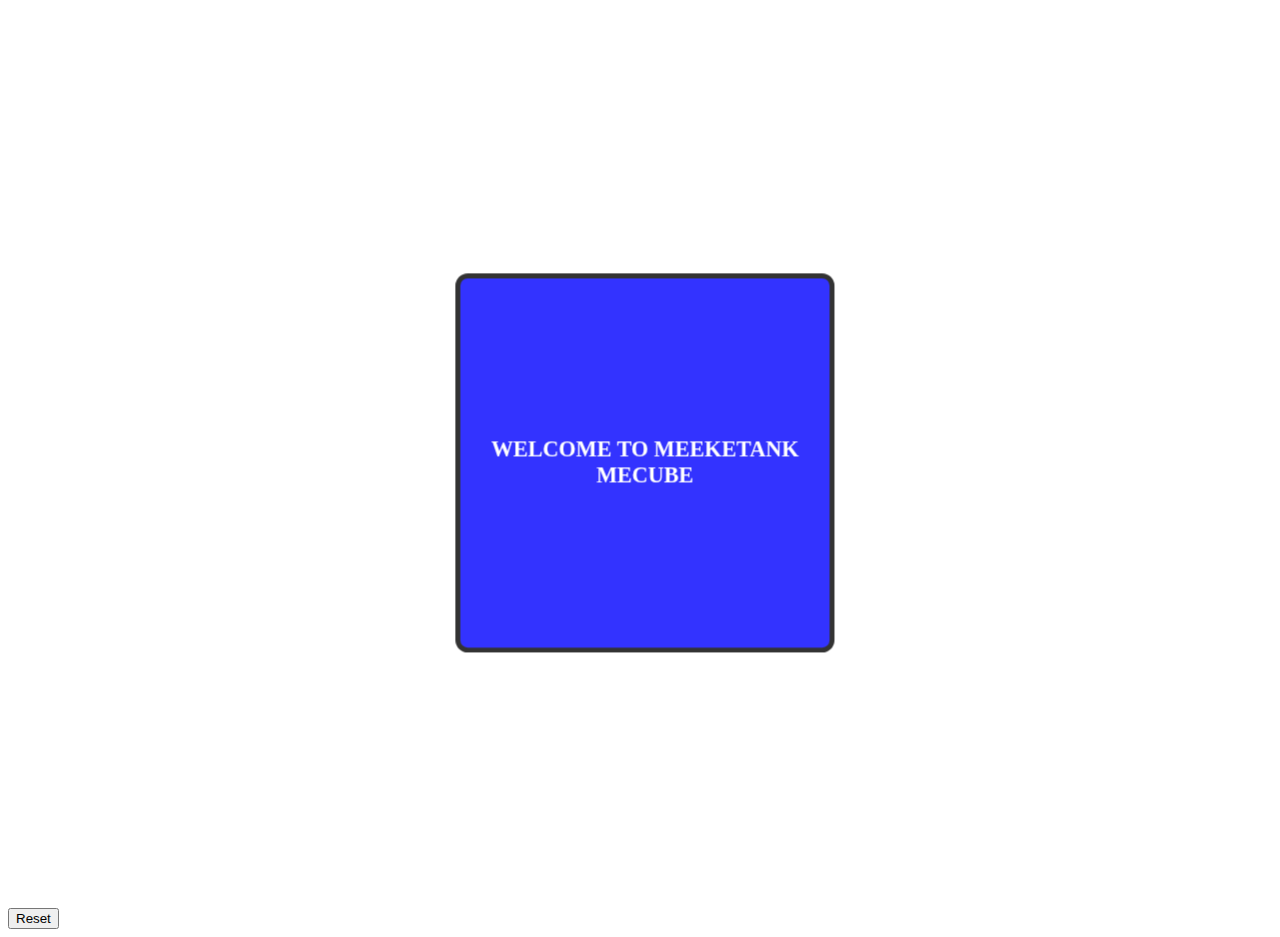
==== index.html @ 08e5a08e "Update index.html" ====
<!DOCTYPE html>
<html>
<head>
  <title>Flipping Box</title>
  <link rel="stylesheet" type="text/css" href="styles.css">
</head>
<body>
  <div class="container">
    <div id="box">
      <div class="side front"></div>
      <a href="https://www.linkedin.com/in/meekettank/" target="_blank" class="side left"></a>
      <a href="https://github.com/Meeketank" target="_blank" class="side back"></a>
      <a href="mailto:meeketketantank@gmail.com" class="side right"></a>
      <a href="aboutme.html" target="_blank" class="side top"></a>
      <a href="https://techmeeket.wixsite.com/home" target="_blank" class="side bottom"></a>
    </div>
  </div>

  <button id="reset-button" class="reset-button">Reset</button>
  
  <script src="script.js"></script>
</body>
</html>
---- styles.css ----
body {
  overflow: hidden;
}

.container {
  display: flex;
  justify-content: center;
  align-items: center;
  height: 100vh;
  width: 100%;
  perspective: 800px;
}

#box {
  width: 300px;
  height: 300px;
  transform-style: preserve-3d;
  transition: transform 0.5s;
  transform: rotateX(0deg) rotateY(0deg);
}

.side {
  position: absolute;
  width: 300px;
  height: 300px;
  opacity: 0.8;
  backface-visibility: hidden;
  border: 4.3px solid black;
  border-radius: 10px;
  display: flex;
  justify-content: center;
  align-items: center;
}

.front {
  background-color: blue;
  transform: translateZ(150px);
}

.right {
  background-color: cyan;
  transform: rotateY(90deg) translateZ(150px);
}

.back {
  background-color: green;
  transform: rotateY(180deg) translateZ(150px);
}

.left {
  background-color: yellow;
  transform: rotateY(-90deg) translateZ(150px);
}

.top {
  background-color: #ff9cac;
  transform: rotateX(90deg) translateZ(150px);
}

.bottom {
  background-color: red;
  transform: rotateX(-90deg) translateZ(150px);
}

.front:before {
  content: "WELCOME TO MEEKETANK MECUBE";
  text-align: center;
  font-size: 18px;
  font-weight: bold;
  color: white;
}

.left:before {
  content: "LINKEDIN";
  font-size: 18px;
  font-weight: bold;
  color: black;
}

.back:before {
  content: "GITHUB PROJECT'S";
  font-size: 18px;
  font-weight: bold;
  color: white;
  text-align: center;
}

.right:before {
  content: "EMAIL ME";
  font-size: 18px;
  font-weight: bold;
  color: black;
}

.top:before {
  content: "ABOUT ME";
  font-size: 18px;
  font-weight: bold;
  color: blue;
}

.bottom:before {
  content: "WEBSITE";
  font-size: 18px;
  font-weight: bold;
  color: white;
  text-align: center;
}
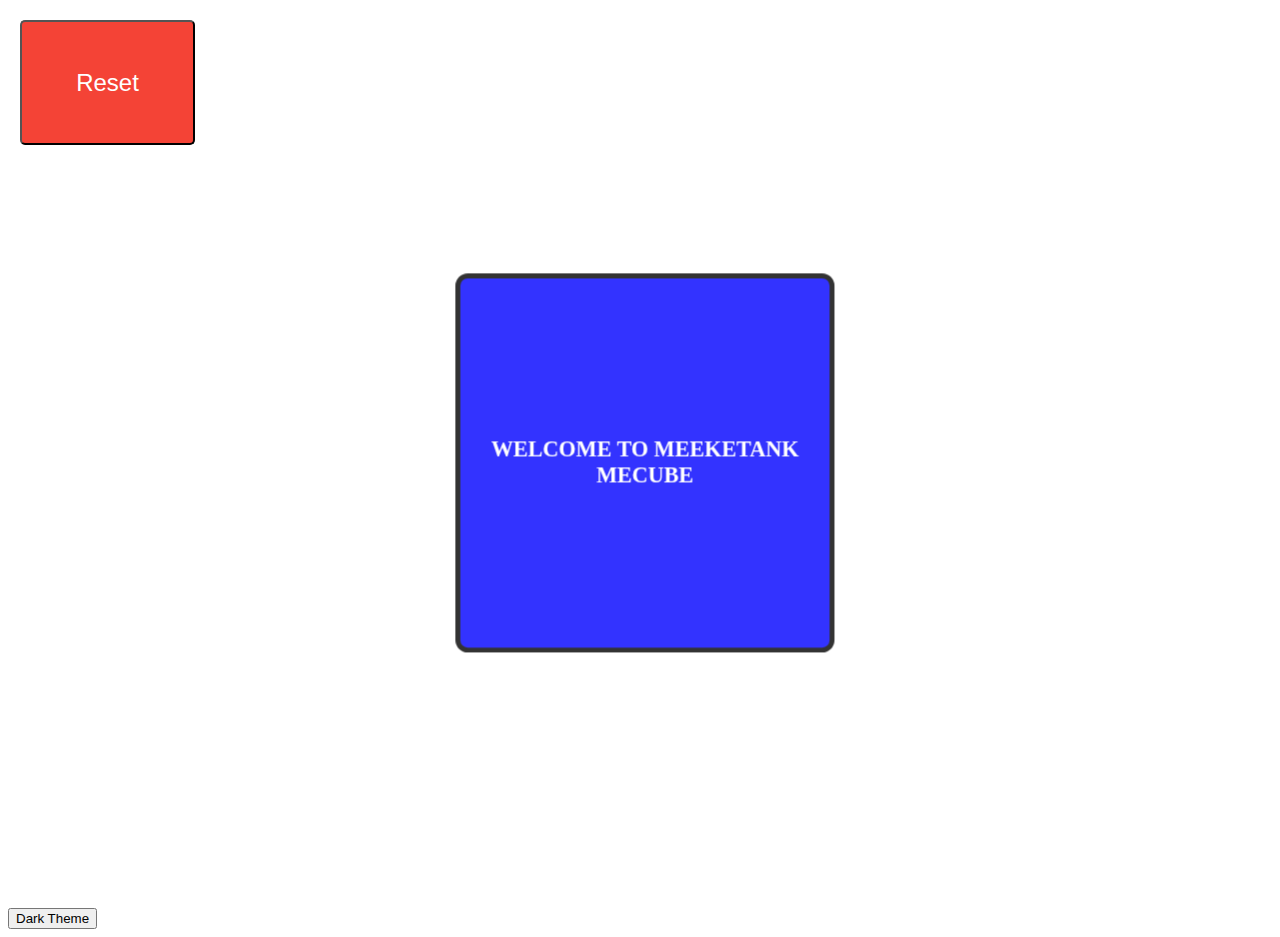
==== commit 859dafc5: "Update index.html" ====
--- a/index.html
+++ b/index.html
@@ -15,9 +15,10 @@
       <a href="https://techmeeket.wixsite.com/home" target="_blank" class="side bottom"></a>
     </div>
   </div>
+  
+  <button id="reset-button" class="reset-button">Reset</button>
+  <button id="dark-button" class="dark-button">Dark  Theme</button>
 
-  <button id="reset-button" class="reset-button">Reset</button>
-  
   <script src="script.js"></script>
 </body>
 </html>
--- a/styles.css
+++ b/styles.css
@@ -106,3 +106,23 @@
   color: white;
   text-align: center;
 }
+
+.reset-button{
+  position: fixed;
+  top: 20px;
+  left: 20px;
+  height: 125px;
+  width: 175px;
+  background-color: #f44336;
+  color: #fff;
+  padding: 10px 20px;
+  font-size: x-large;
+  border-radius: 5px;
+  text-decoration: none;
+  transition: background-color 0.3s;
+}
+
+.reset-button:hover {
+  background-color: #811b1b;
+}
+
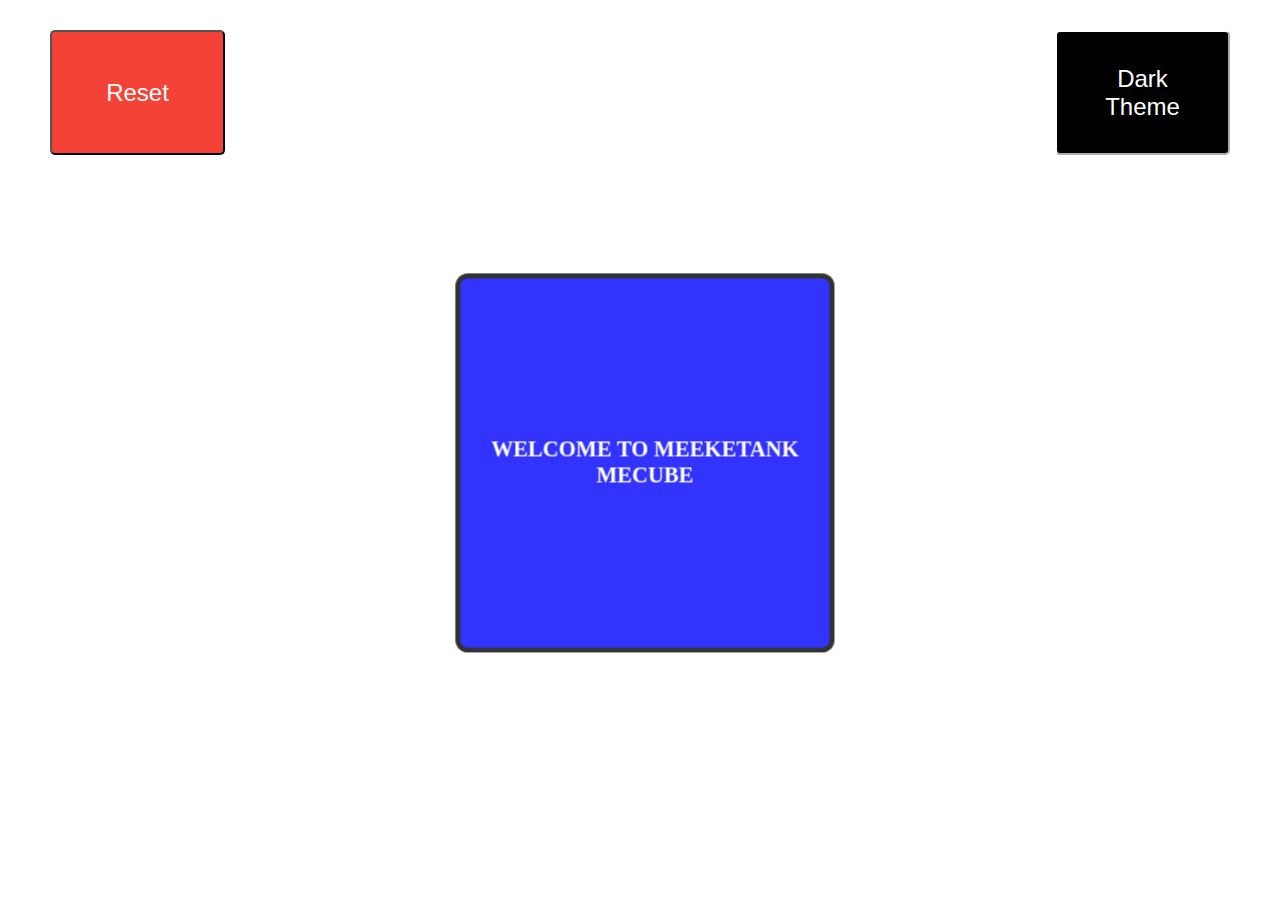
==== commit aa0762da: "Update index.html" ====
--- a/index.html
+++ b/index.html
@@ -1,7 +1,7 @@
 <!DOCTYPE html>
 <html>
 <head>
-  <title>Flipping Box</title>
+  <title>MeCube</title>
   <link rel="stylesheet" type="text/css" href="styles.css">
 </head>
 <body>
--- a/styles.css
+++ b/styles.css
@@ -107,22 +107,47 @@
   text-align: center;
 }
 
+.dark-button{
+  position: fixed;
+  top: 30px;
+  right: 50px;
+  height: 125px;
+  width: 175px;
+  padding: 30px;
+  text-align: center;
+  background-color: #000000;
+  color: #fff;
+  padding: 10px 20px;
+  border-color: #fff;
+  border-radius: 5px;
+  text-decoration: none;
+  font-size: x-large;
+  transition: background-color 0.3s;
+}
+
+.dark-button:hover {
+  background-color: #ffffff;
+  border-color: #000000;
+  color: #000000;
+}
+
 .reset-button{
   position: fixed;
-  top: 20px;
-  left: 20px;
+  top: 30px;
+  left: 50px;
   height: 125px;
   width: 175px;
+  padding: 30px;
+  text-align: center;
   background-color: #f44336;
   color: #fff;
   padding: 10px 20px;
-  font-size: x-large;
   border-radius: 5px;
   text-decoration: none;
+  font-size: x-large;
   transition: background-color 0.3s;
 }
 
 .reset-button:hover {
   background-color: #811b1b;
 }
-
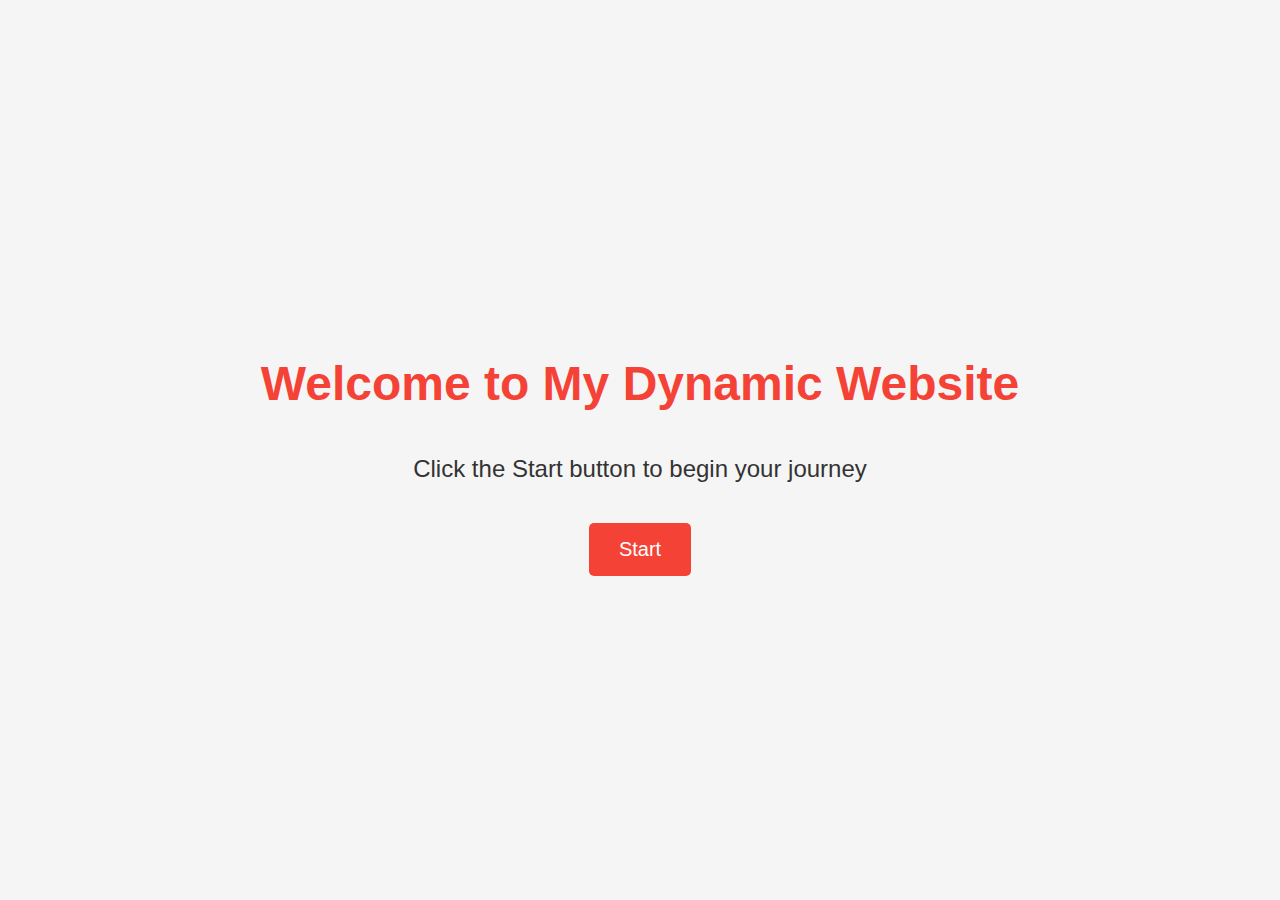
==== commit 590f3daa: "Rename welcome.html to index.html" ====
--- a/index.html
+++ b/index.html
@@ -1,24 +1,62 @@
-<!DOCTYPE html>
-<html>
-<head>
-  <title>MeCube</title>
-  <link rel="stylesheet" type="text/css" href="styles.css">
-</head>
-<body>
-  <div class="container">
-    <div id="box">
-      <div class="side front"></div>
-      <a href="https://www.linkedin.com/in/meekettank/" target="_blank" class="side left"></a>
-      <a href="https://github.com/Meeketank" target="_blank" class="side back"></a>
-      <a href="mailto:meeketketantank@gmail.com" class="side right"></a>
-      <a href="aboutme.html" target="_blank" class="side top"></a>
-      <a href="https://techmeeket.wixsite.com/home" target="_blank" class="side bottom"></a>
-    </div>
-  </div>
-  
-  <button id="reset-button" class="reset-button">Reset</button>
-  <button id="dark-button" class="dark-button">Dark  Theme</button>
-
-  <script src="script.js"></script>
-</body>
-</html>
+<!DOCTYPE html>
+<html>
+<head>
+  <title>Welcome</title>
+  <style>
+    body {
+      margin: 0;
+      padding: 0;
+      font-family: Arial, sans-serif;
+      background-color: #f5f5f5;
+    }
+    
+    .welcome-container {
+      display: flex;
+      flex-direction: column;
+      align-items: center;
+      justify-content: center;
+      height: 100vh;
+    }
+    
+    h1 {
+      font-size: 48px;
+      color: #f44336;
+      margin-bottom: 20px;
+    }
+    
+    p {
+      font-size: 24px;
+      color: #333;
+      margin-bottom: 40px;
+    }
+    
+    .start-button {
+      background-color: #f44336;
+      color: #fff;
+      padding: 15px 30px;
+      font-size: 20px;
+      border: none;
+      border-radius: 5px;
+      cursor: pointer;
+      transition: background-color 0.3s;
+    }
+    
+    .start-button:hover {
+      background-color: #ff7961;
+    }
+  </style>
+</head>
+<body>
+  <div class="welcome-container">
+    <h1>Welcome to My Dynamic Website</h1>
+    <p>Click the Start button to begin your journey</p>
+    <button id="start-button" class="start-button">Start</button>
+  </div>
+
+  <script>
+    document.getElementById('start-button').addEventListener('click', function() {
+      window.location.href = 'index.html';
+    });
+  </script>
+</body>
+</html>
